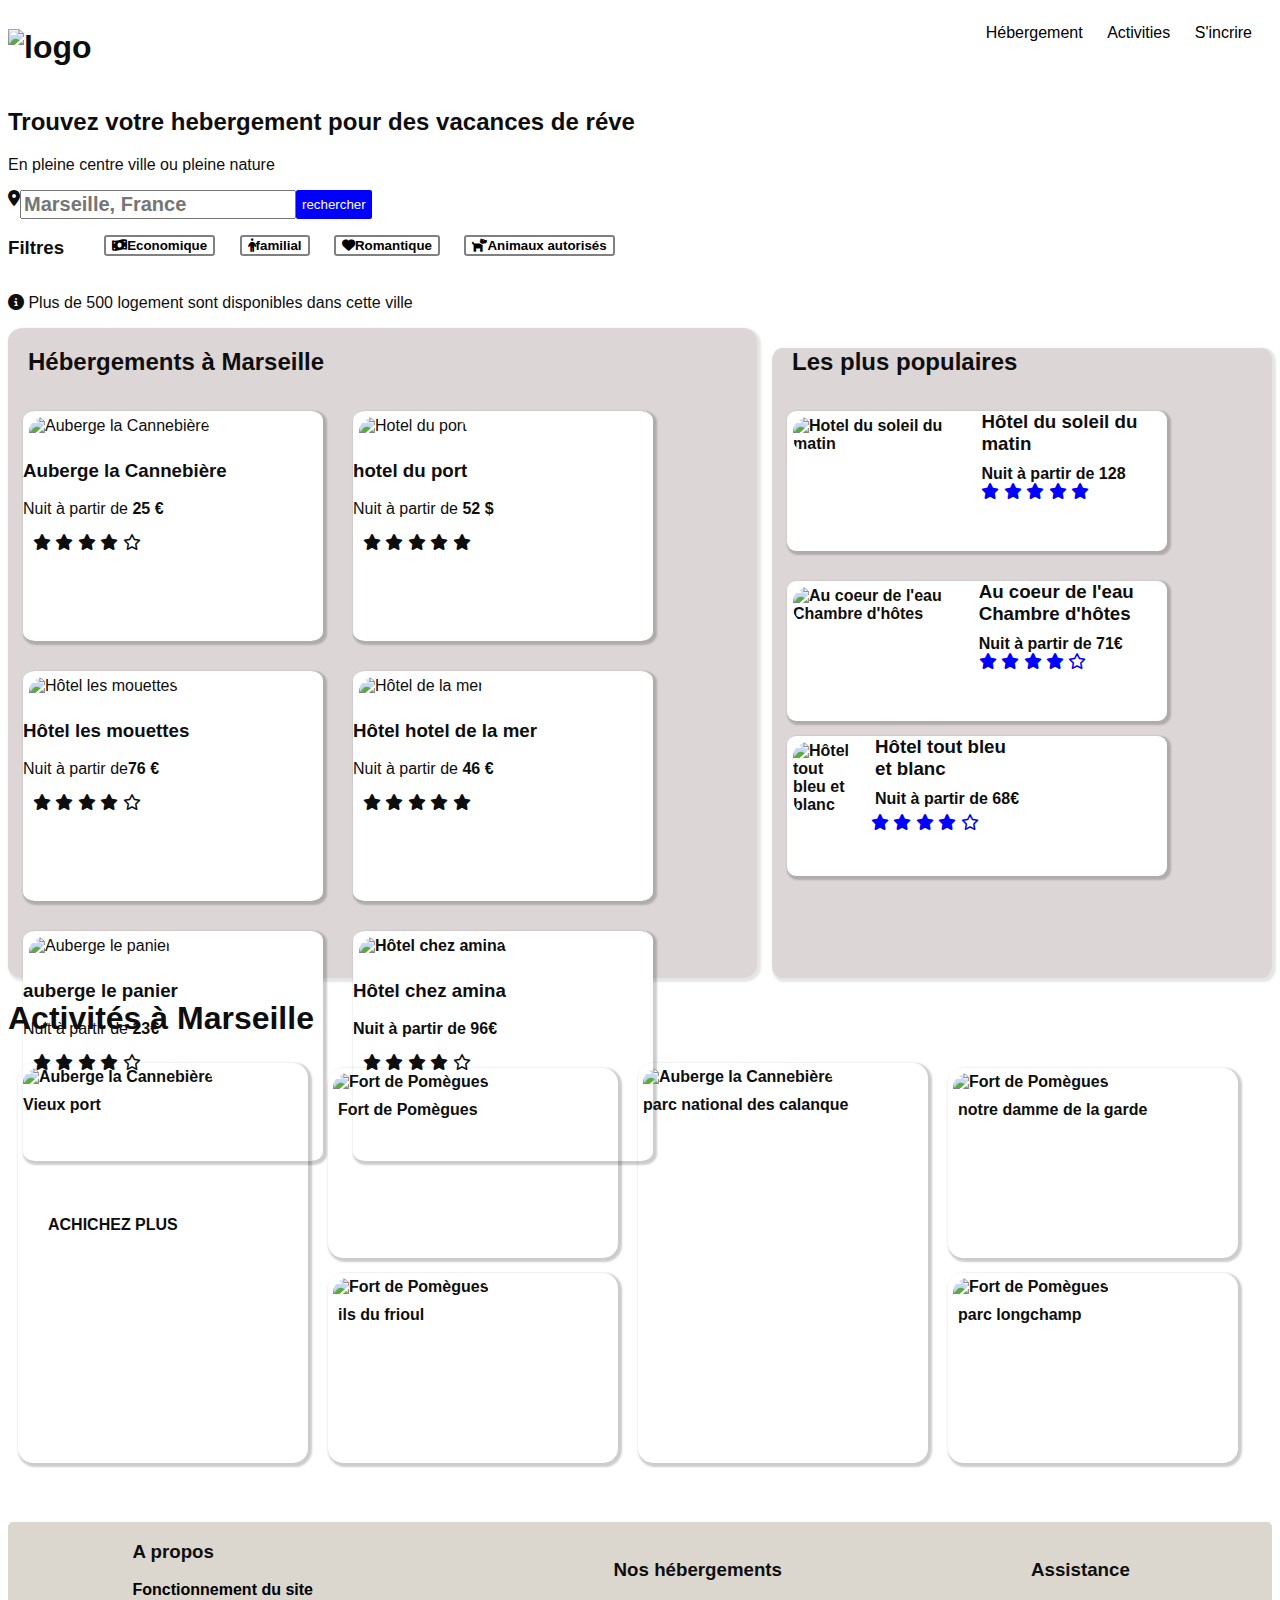
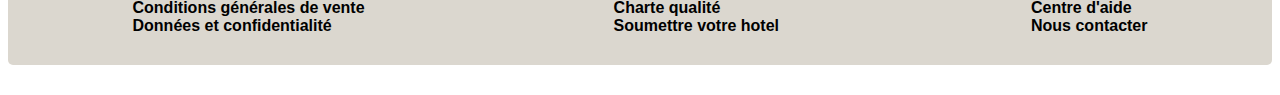
==== index.html @ 791bf826 "matin" ====
<!DOCTYPE html>
<html lang="fr">
<head>
    <meta charset="UTF-8">
    <meta http-equiv="X-UA-Compatible" content="IE=edge">
    <meta name="viewport" content="width=device-width, initial-scale=1.0">
    <link rel="stylesheet" href="main.css">
    <link rel="stylesheet" href="https://cdnjs.cloudflare.com/ajax/libs/font-awesome/6.2.0/css/all.min.css">
    <link rel="stylesheet" href="../Raleway/Raleway-Italic-VariableFont_wght.ttf">
    <title>Evaluation</title>
</head>


<header>
    <div class="flex space-between">
        <h1><img src="../images/logo/Reservia.svg" alt="logo"></h1>
        <nav>
            <ul>
                <li><a href="#hebergement">Hébergement</a></li>
                <li><a href="#activities">Activities</a></li>
                <li><a href="#s'inscrire">S'incrire</a></li>
            </ul>
        </nav>
    </div>
    <div>
        <h2>Trouvez votre hebergement pour des vacances de réve </h2>
        <p>En pleine centre ville ou pleine nature</p>
        <div class="flex">
            <i><i class="fa-solid fa-location-dot"></i></i>
            <form id="marseille">
                <input type="text" id="marseille" placeholder="Marseille, France">
            </form>
            <input type="submit" value="rechercher" class="btn">
        </div>
    </div>
    <section>
        <div class="flex">
        <h3>Filtres</h3>
            <ul>
                <button type="button"><i class="fa-solid fa-money-bill-wave"></i><strong>Economique</strong></button>
                <button type="button"><i class="fa-solid fa-person"></i><strong>familial</strong></button>
                <button type="button"><i class="fa-solid fa-heart"></i><strong>Romantique</strong></button>
                <button type="button"><i class="fa-solid fa-dog"></i><strong>Animaux autorisés</strong></button>
            </ul>
        </div>
        <p> <i class="fa-solid fa-circle-info"></i> Plus de 500 logement sont disponibles 
            dans cette ville
        </p>
    </section>  
</header>
<body>
    <div class="flex">
        <section class="main1" id="hebergement">
            <h2>Hébergements à Marseille</h2>
            <div class="flex wrap">
                <div class="heberg1">
                    <img src="images/hebergements/4_small/marcus-loke-WQJvWU_HZFo-unsplash.jpg" alt="Auberge la Cannebière"
                    class="picture">
                    <h3>Auberge la Cannebière</h3>
                    <p>Nuit à partir de <strong> 25 €</strong></p>
                    <div class="etoiles">
                        <i class="fa-solid fa-star"></i>
                        <i class="fa-solid fa-star"></i>
                        <i class="fa-solid fa-star"></i>
                        <i class="fa-solid fa-star"></i>
                        <i class="fa-regular fa-star"></i>
                    </div>
                </div>
                <div class="heberg1">
                    <img src="images/hebergements/4_small/fred-kleber-gTbaxaVLvsg-unsplash.jpg" alt="Hotel du port"
                    class="picture">
                    <h3>hotel du port</h3>
                    <p>Nuit à partir de <strong>52 $</strong></em></p>
                    <div class="etoiles">
                        <i class="fa-solid fa-star"></i>
                        <i class="fa-solid fa-star"></i>
                        <i class="fa-solid fa-star"></i>
                        <i class="fa-solid fa-star"></i>
                        <i class="fa-solid fa-star"></i>
                    </div>
                </div>
                <div class="heberg1">
                    <img src="images/hebergements/4_small/reisetopia-B8WIgxA_PFU-unsplash.jpg" alt="Hôtel les mouettes"
                    class="picture">
                    <h3>Hôtel les mouettes</h3>
                    <p>Nuit à partir de<strong>76 €</strong></p>
                    <div class="etoiles">
                        <i class="fa-solid fa-star"></i>
                        <i class="fa-solid fa-star"></i>
                        <i class="fa-solid fa-star"></i>
                        <i class="fa-solid fa-star"></i>
                        <i class="fa-regular fa-star"></i>
                    </div>
                </div>
                <div class="heberg1">
                    <img src="images/hebergements/4_small/annie-spratt-Eg1qcIitAuA-unsplash.jpg" alt="Hôtel de la mer"
                    class="picture">
                    <h3>Hôtel hotel de la mer</h3>
                    <p>Nuit à partir de <strong>46 €</strong></p>
                    <div class="etoiles">
                        <i class="fa-solid fa-star"></i>
                        <i class="fa-solid fa-star"></i>
                        <i class="fa-solid fa-star"></i>
                        <i class="fa-solid fa-star"></i>
                        <i class="fa-solid fa-star"></i>
                    </div>
                </div>
                <div class="heberg1">
                    <img src="images/hebergements/4_small/nicate-lee-kT-ZyaiwBe0-unsplash.jpg" alt="Auberge le panier"
                    class="picture">
                    <h3>auberge le panier</h3>
                    <p>Nuit à partir de <strong>23€</strong</p>
                    <div class="etoiles">
                        <i class="fa-solid fa-star"></i>
                        <i class="fa-solid fa-star"></i>
                        <i class="fa-solid fa-star"></i>
                        <i class="fa-solid fa-star"></i>
                        <i class="fa-regular fa-star"></i>
                    </div>
                </div>
                <div class="heberg1">
                    <img src="images/hebergements/4_small/reisetopia-B8WIgxA_PFU-unsplash.jpg" alt="Hôtel chez amina"
                    class="picture">
                    <h3>Hôtel chez amina </h3>
                    <p>Nuit à partir de <strong>96€</strong</p>
                    <div class="etoiles">
                        <i class="fa-solid fa-star"></i>
                        <i class="fa-solid fa-star"></i>
                        <i class="fa-solid fa-star"></i>
                        <i class="fa-solid fa-star"></i>
                        <i class="fa-regular fa-star"></i>
                    </div>
                </div>
            </div>
            <P class="afichez">ACHICHEZ PLUS</P>
        </section>
        <section class="main2" id="activities">

            <h2>Les plus populaires</h2>

            <div class="flex column">

                <div class="heberg2 flex">
                    <div>
                        <img src="images/hebergements/4_small/emile-guillemot-Bj_rcSC5XfE-unsplash.jpg" alt="Hotel du soleil du matin"
                            class="picture2">
                    </div>
                    <div>
                        <h3>Hôtel du soleil du matin</h3>
                        <p>Nuit à partir de <strong>128</strong</p>
                        <div class="etoiles">
                            <i class="fa-solid fa-star"></i>
                            <i class="fa-solid fa-star"></i>
                            <i class="fa-solid fa-star"></i>
                            <i class="fa-solid fa-star"></i>
                            <i class="fa-solid fa-star"></i>
                        </div>
                    </div>
                </div>


                <div class="heberg2 flex">
                    <div>
                        <img src="images/hebergements/4_small/aw-creative-VGs8z60yT2c-unsplash.jpg" alt="Au coeur de l'eau Chambre d'hôtes"
                            class="picture2">
                    </div>
                    <div>
                        <h3>Au coeur de l'eau Chambre d'hôtes</h3>
                        <p>Nuit à partir de <strong>71€</strong</p>
                        <div class="etoiles">
                            <i class="fa-solid fa-star"></i>
                            <i class="fa-solid fa-star"></i>
                            <i class="fa-solid fa-star"></i>
                            <i class="fa-solid fa-star"></i>
                            <i class="fa-regular fa-star"></i>
                        </div>
                    </div>
                </div>

                <div class="heberg2 flex">
                    <div>
                        <img src="images/hebergements/4_small/febrian-zakaria-M6S1WvfW68A-unsplash.jpg" alt="Hôtel tout bleu et blanc"
                            class="picture2">
                    </div>
                    <div>
                        <h3>Hôtel tout bleu <br> et blanc</h3>
                        <p>Nuit à partir de <strong>68€</strong</p>
                        <div class="picture">
                            <i class="fa-solid fa-star"></i>
                            <i class="fa-solid fa-star"></i>
                            <i class="fa-solid fa-star"></i>
                            <i class="fa-solid fa-star"></i>
                            <i class="fa-regular fa-star"></i>
                        </div>
                    </div>
                </div>



            </div>

        </section>

    </div>

    <h1> Activités à Marseille</h1>

    <section class="main3" id="s'inscrire">

        <div class="flex">
            <div class="picture3">
                <div>
                    <img src="images/activites/4_small/reno-laithienne-QUgJhdY5Fyk-unsplash.jpg" alt="Auberge la Cannebière"
                        class="pictureact1">
                </div>
                <p>Vieux port</p>
            </div>
            <div class="flex column">
                <div class="picture4">
                    <div>
                        <img src="images/activites/4_small/paul-hermann-QFTrLdQIRhI-unsplash.jpg" alt="Fort de Pomègues"
                            class="pictureact2">
                    </div>
                    <p>Fort de Pomègues</p>
                </div>

                <div class="picture4">
                    <div>
                        <img src="images/activites/4_small/kevin-hikari-rV_Qd1l-VXg-unsplash.jpg" alt="Fort de Pomègues"
                            class="pictureact2">
                    </div>
                    <p>ils du frioul</p>
                </div>
            </div>
            <div class="picture3">
                <div>
                    <img src="images/activites/4_small/kilyan-sockalingum-NR8-cBCN3aI-unsplash.jpg" alt="Auberge la Cannebière"
                        class="pictureact1">
                </div>
                <p>parc national des calanque </p>
            </div>
            <div class="flex column">
                <div class="picture4">
                    <div>
                        <img src="images/activites/4_small/florian-wehde-xW9e8gdotxI-unsplash.jpg" alt="Fort de Pomègues"
                            class="pictureact2">
                    </div>
                    <p>notre damme de la garde</p>
                </div>

                <div class="picture4">
                    <div>
                        <img src="images/activites/4_small/lena-paulin-wH2-EJoDcV0-unsplash.jpg" alt="Fort de Pomègues"
                            class="pictureact2">
                    </div>
                    <p>parc longchamp</p>
                </div>
            </div>

        </div>

    </section> 
    <br><br><br>

    <footer>
        <div class="flex space-around">

            <div class="flex column">
                <h3>A propos</h3>
                <a href="fonctionnement.html">Fonctionnement du site</a>
                <a href="cgv.html">Conditions générales de vente</a>
                <a href="confidentiel.html">Données et confidentialité</a>
            </div>

            <div class="flex column">
                <h3>Nos hébergements</h3>
                <a href="charte_qualite.html">Charte qualité</a>
                <a href="votre_hotel.html">Soumettre votre hotel</a>

            </div>

            <div class="flex column">
                <h3>Assistance</h3>
                <a href="centre_aide.html">Centre d'aide</a>
                <a href="nouscontacter.html">Nous contacter</a>

            </div>
        </div>


    </footer>
    
</body>

</html>
---- main.css ----
/* general */
.h2{
    font-family: arial;
    font-weight: bold;
}
p{
    font-family: arial;
}
html {
    scroll-behavior: smooth;
}
body {
    color: rgb(14, 14, 14);
    background-color: white;
    font: 1em "Open Sans", sans-serif;

}



/* header */
div nav li a {
    color: black;
    text-decoration: none;
    margin-right: 20px;
}
header nav ul li {
    display: inline-block;/* pour suprimer les point  */
}
/*i{
    width: 30px;
    background-color: rgb(212, 209, 209);
    border-radius: 2px;
    font-size: 20px;
}*/
#marseille{
    font-weight: bold;
    color: black;
    font-size: 20px;
}
.btn{
    background-color: blue;
    color: white;
    border: none;
    border-radius: 2px;
}
button{
    border-radius: 3px;
    border: 2px solid grey;
    background-color: white;
    font-size: bold;
    margin-right: 20px;
}

/* fin de header*/
/* body */ 

.flex {
    display: flex;
}
.wrap {
    flex-wrap: wrap;
}
.heberg1 {
    width: 300px;
    height: 230px;
    background-color: white;
    margin: 15px;
    border-radius: 4%;
    box-shadow: 2px 2px 2px 2px rgba(0, 0, 0, 0.2);
}
.heberg2 {
    width: 380px;
    height: 140px;
    background-color: white;
    margin: 15px;
    border-radius: 9px;
    box-shadow: 2px 2px 2px 2px rgba(0, 0, 0, 0.2);
}
.picture {
    width: 290px;
    height: 130px;
    border-radius: 15px 15px 0 0;
    margin: 6px 6px 6px 6px;
}
.picture2{
    width: 190px;
    height: 130px;
    border-radius: 15px 0 0 15px;
    margin: 6px 6px 6px 6px;
}
section h2 {
    padding: 0px 10px 0 20px;
}
.heber1 p  {
    margin: 0 0 0 10px ;
}

.heber1 h3  {
    margin: 0 0 10px 10px ;
}
.heber1 i {
    color: blue;
}
.heberg2 em {
    font-weight: bold;
}

.heberg2 p  {
    margin: 0 0 0 10px ;
}

.heberg2 h3  {
    margin: 0 0 10px 10px ;
}
.heberg2 i {
    color: blue;
}
.etoiles {
    margin: 0 0 0 10px ;
}
.column {
    flex-direction: column;
}
.main1 {
    width: 1000px;
    height:650px;
    background-color: rgb(221, 214, 214);
    border-radius: 2%;
    box-shadow: 2px 2px 2px 2px rgba(0, 0, 0, 0.1);
    margin-right: 15px;
}
.main2{
    width: 500px;
    height: 630px;
    background-color: rgb(221, 214, 214);
    border-radius: 2%;
    box-shadow: 2px 2px 2px 2px rgba(0, 0, 0, 0.1);
}
.afichez{
    margin: 40px 0 0 40px;
}
.pictureact1 {
    width: 280px;
    height: 350px;
    border-radius: 15px 15px 0 0;
    margin: 5px 5px 5px 5px;
}
.picture3 {
    border-radius: 15px;
    box-shadow: 2px 2px 2px 2px rgba(0, 0, 0, 0.2);
    width: 290px;
    height: 400px;
    margin: 5px 10px 5px 10px;
}

.picture4 {
    border-radius: 15px;
    box-shadow: 2px 2px 2px 2px rgba(0, 0, 0, 0.2);
    width: 290px;
    height: 190px;
    margin: 10px 10px 5px 10px;
}
.picture3 p {
    font-weight: bold;
    margin: 5px 5px 5px 5px;
}

.pictureact2 {
    width: 280px;
    height: 140px;
    border-radius: 15px 15px 0 0;
    margin: 5px 5px 5px 5px;
}


.picture4 p {
    font-weight: bold;
    margin: 5px 0 0 10px;
}

/* fin de la partie body */

/* footer */
footer {
    border-radius: 5px;
    background-color: rgb(219, 215, 207);
}


footer div {
    margin-bottom: 30px;
    
}
footer a {
    text-decoration: none;
    color: black;
}
.space-around{
    justify-content: space-around;
    align-items: flex-end;
}

















.flex{
    display: flex;
}
.flex-start{
    justify-content: flex-start;
}
.flex-end{
    justify-content: flex-end;
}
.space-between{
    justify-content: space-between;
}
.flex-around{
    justify-content: space-around;
}
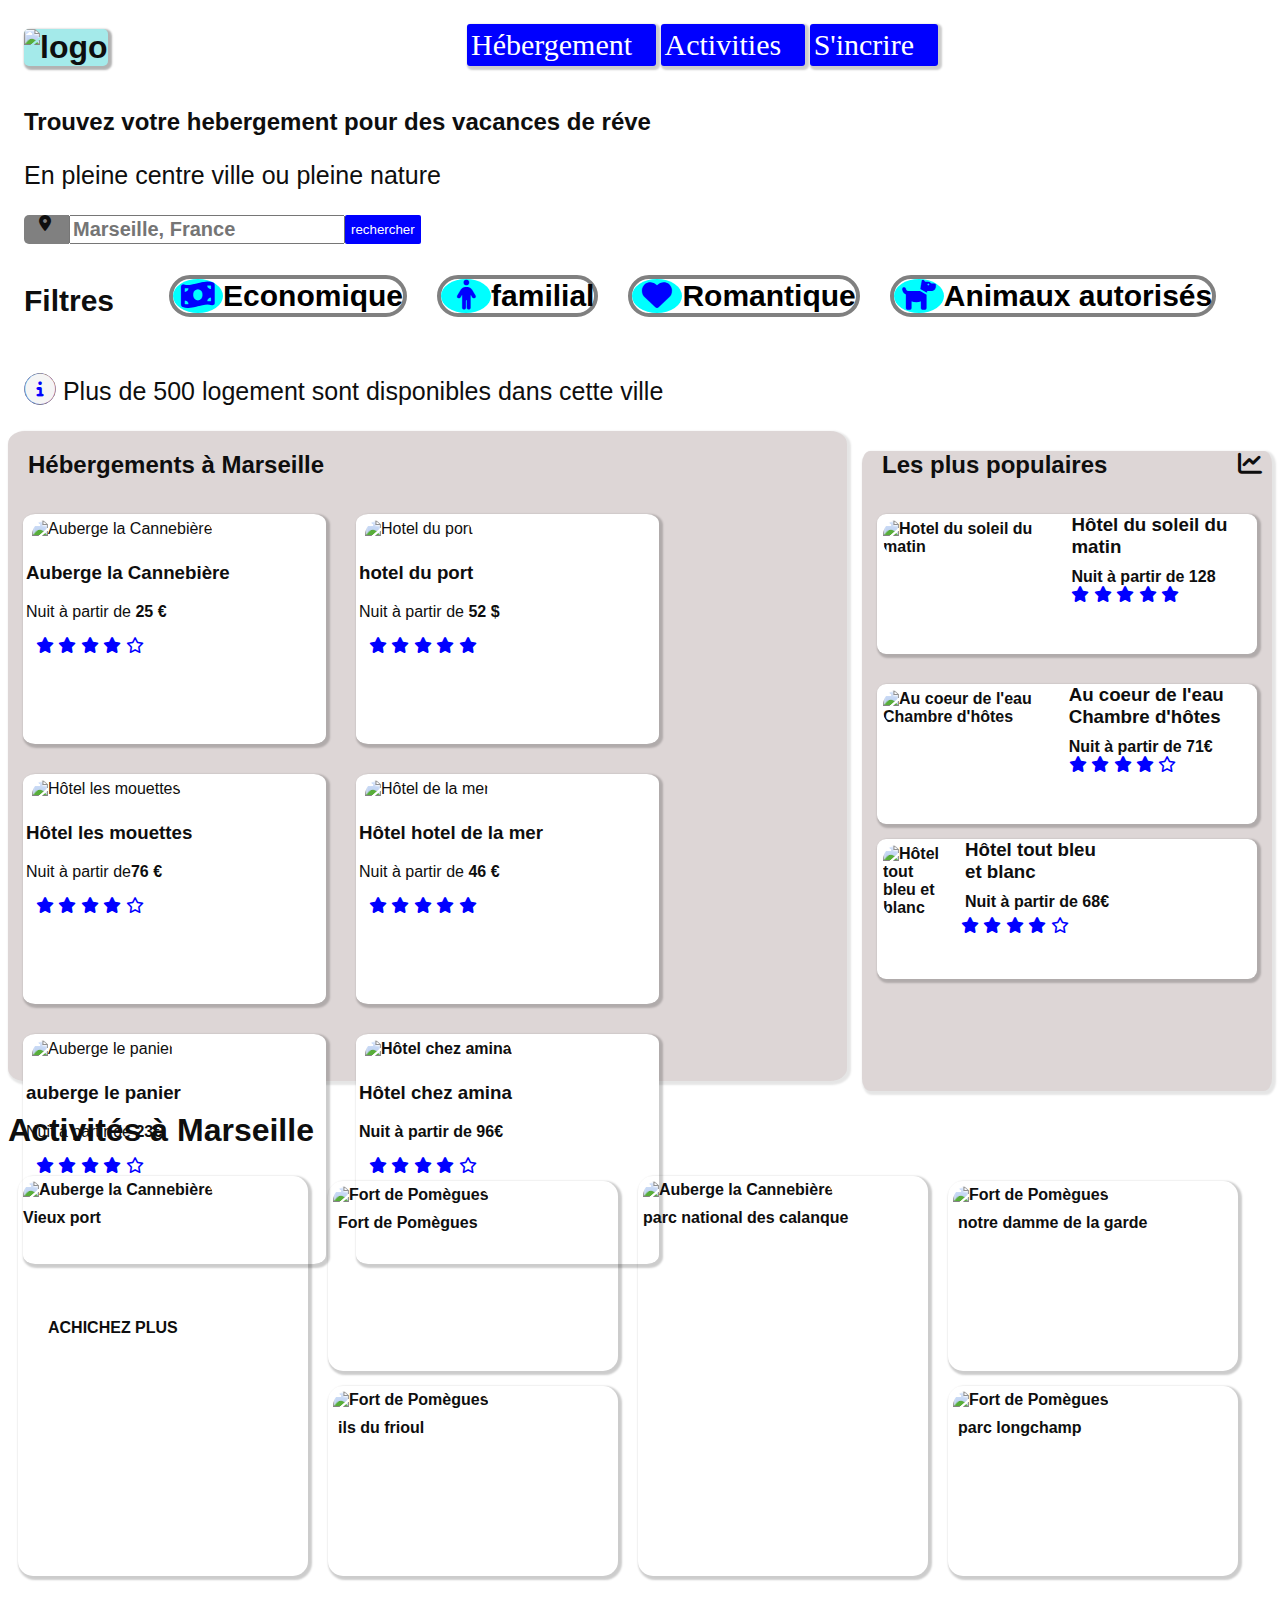
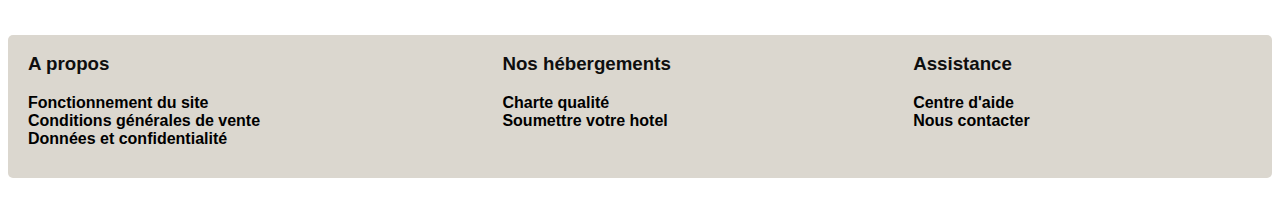
==== commit 17c2800b: "test" ====
--- a/index.html
+++ b/index.html
@@ -13,9 +13,9 @@
 
 <header>
     <div class="flex space-between">
-        <h1><img src="../images/logo/Reservia.svg" alt="logo"></h1>
+        <h1><img src="../images/logo/Reservia.svg" alt="logo" class="logo"></h1>
         <nav>
-            <ul>
+            <ul class="list">
                 <li><a href="#hebergement">Hébergement</a></li>
                 <li><a href="#activities">Activities</a></li>
                 <li><a href="#s'inscrire">S'incrire</a></li>
@@ -24,9 +24,9 @@
     </div>
     <div>
         <h2>Trouvez votre hebergement pour des vacances de réve </h2>
-        <p>En pleine centre ville ou pleine nature</p>
+        <p class="parag">En pleine centre ville ou pleine nature</p>
         <div class="flex">
-            <i><i class="fa-solid fa-location-dot"></i></i>
+            <i class="infoo"><i class="fa-solid fa-location-dot"></i></i>
             <form id="marseille">
                 <input type="text" id="marseille" placeholder="Marseille, France">
             </form>
@@ -35,15 +35,15 @@
     </div>
     <section>
         <div class="flex">
-        <h3>Filtres</h3>
-            <ul>
-                <button type="button"><i class="fa-solid fa-money-bill-wave"></i><strong>Economique</strong></button>
-                <button type="button"><i class="fa-solid fa-person"></i><strong>familial</strong></button>
-                <button type="button"><i class="fa-solid fa-heart"></i><strong>Romantique</strong></button>
-                <button type="button"><i class="fa-solid fa-dog"></i><strong>Animaux autorisés</strong></button>
+        <h3 class="fil">Filtres</h3>
+            <ul class="flex">
+                <button type="button" class="flex"><div><i class="fa-solid fa-money-bill-wave"></i></div><strong> Economique</strong></button>
+                <button type="button" class="flex"><div><i class="fa-solid fa-person"></i></div></i><strong> familial</strong></button>
+                <button type="button" class="flex"><div><i class="fa-solid fa-heart"></i></div><strong>Romantique</strong></button>
+                <button type="button" class="flex"><div><i class="fa-solid fa-dog"></i></div><strong>Animaux autorisés</strong></button>
             </ul>
         </div>
-        <p> <i class="fa-solid fa-circle-info"></i> Plus de 500 logement sont disponibles 
+        <p class="parag"> <a href="#"><i class="fa-solid fa-circle-info"></i></a> Plus de 500 logement sont disponibles 
             dans cette ville
         </p>
     </section>  
@@ -136,7 +136,9 @@
         </section>
         <section class="main2" id="activities">
 
-            <h2>Les plus populaires</h2>
+            <h2 class="flex">Les plus populaires
+                <i class="fa-solid fa-chart-line"></i>
+            </h2>
 
             <div class="flex column">
 
@@ -263,7 +265,7 @@
     <br><br><br>
 
     <footer>
-        <div class="flex space-around">
+        <div class="flex space-between">
 
             <div class="flex column">
                 <h3>A propos</h3>
@@ -285,6 +287,7 @@
                 <a href="nouscontacter.html">Nous contacter</a>
 
             </div>
+            <div>   </div>
         </div>
 
 
--- a/main.css
+++ b/main.css
@@ -13,19 +13,36 @@
     color: rgb(14, 14, 14);
     background-color: white;
     font: 1em "Open Sans", sans-serif;
-
 }
 
 
 
 /* header */
 div nav li a {
-    color: black;
+    color: white;
     text-decoration: none;
     margin-right: 20px;
 }
+div nav li a:hover{
+    color: blueviolet;
+}
+.list{
+    margin-right: 350px;
+}
+.infoo{
+    width: 30px;
+    background-color: grey;
+    padding: 0px 0 0 15px;
+    border-radius:5px 0 0 5px;
+}
 header nav ul li {
     display: inline-block;/* pour suprimer les point  */
+    font-size: 30px;
+    box-shadow: 2px 2px 2Px 2px rgba(0, 0, 0, 0.2);
+    padding: 4px 4px 4px 4Px;
+    background-color: blue;
+    border-radius: 3px;
+    font-family: italic;
 }
 /*i{
     width: 30px;
@@ -38,6 +55,11 @@
     color: black;
     font-size: 20px;
 }
+.exclamation{
+    width: 30px;
+    background-color: whitesmoke;
+    color: blue;
+}
 .btn{
     background-color: blue;
     color: white;
@@ -45,14 +67,63 @@
     border-radius: 2px;
 }
 button{
-    border-radius: 3px;
-    border: 2px solid grey;
-    background-color: white;
-    font-size: bold;
-    margin-right: 20px;
+    border-radius: 28px;
+    border: 4px solid grey;
+    background-color: white;    
+    font-size: 30px;
+    margin: 15px;
+    padding:0;
+    
+}
+
+button div{
+    color: blue;
+    width: 50px;
+    background-color: aqua;
+    border-radius: 50%;
+}
+.parag{
+    font-size: 25px;
+    font-family: Arial, Helvetica, sans-serif;
+}
+.parag i {
+    color: whitesmoke;
+    background-color: blue;
+    border-radius: 50%;
+    border: 1px solid grey;
+    font-size: 30px;
+}
+.parag i:hover{
+    color: blueviolet;
+}
+ul i{
+    width: 40px;
+}
+.fil{
+    margin-top: 40px;
+    font-size: 30px;
+}
+header{
+    /*background-color: rgb(246, 242, 236);*/
+    width: 100%;
+    padding-left: 16px;
+}
+/*head{
+    width: 1000px;
+    height: 100px;
+    background-color: rgb(219, 215, 207);
+}*/
+.logo{
+    box-shadow: 2px 2px 2px 2px rgba(0, 0, 0, 0.3);
+    border-radius: 5px;
+    height: 100px;
+    background-color: rgb(164, 234, 234);
+    
 }
 
 /* fin de header*/
+
+
 /* body */ 
 
 .flex {
@@ -60,12 +131,17 @@
 }
 .wrap {
     flex-wrap: wrap;
+}
+img:hover{
+    transform: scale(1.7);
+    transition: 1s;
 }
 .heberg1 {
     width: 300px;
     height: 230px;
     background-color: white;
     margin: 15px;
+    padding-left: 3px;
     border-radius: 4%;
     box-shadow: 2px 2px 2px 2px rgba(0, 0, 0, 0.2);
 }
@@ -92,6 +168,9 @@
 section h2 {
     padding: 0px 10px 0 20px;
 }
+.main2 h2{
+    justify-content: space-between;
+}
 .heber1 p  {
     margin: 0 0 0 10px ;
 }
@@ -118,6 +197,7 @@
 }
 .etoiles {
     margin: 0 0 0 10px ;
+    color: blue;
 }
 .column {
     flex-direction: column;
@@ -131,8 +211,8 @@
     margin-right: 15px;
 }
 .main2{
-    width: 500px;
-    height: 630px;
+    width: 100%;
+    height: 640px;
     background-color: rgb(221, 214, 214);
     border-radius: 2%;
     box-shadow: 2px 2px 2px 2px rgba(0, 0, 0, 0.1);
@@ -182,6 +262,7 @@
 /* fin de la partie body */
 
 /* footer */
+
 footer {
     border-radius: 5px;
     background-color: rgb(219, 215, 207);
@@ -190,12 +271,15 @@
 
 footer div {
     margin-bottom: 30px;
-    
+    padding-left: 10px;
 }
 footer a {
     text-decoration: none;
     color: black;
 }
+footer a:hover{
+    color: blueviolet;
+}
 .space-around{
     justify-content: space-around;
     align-items: flex-end;
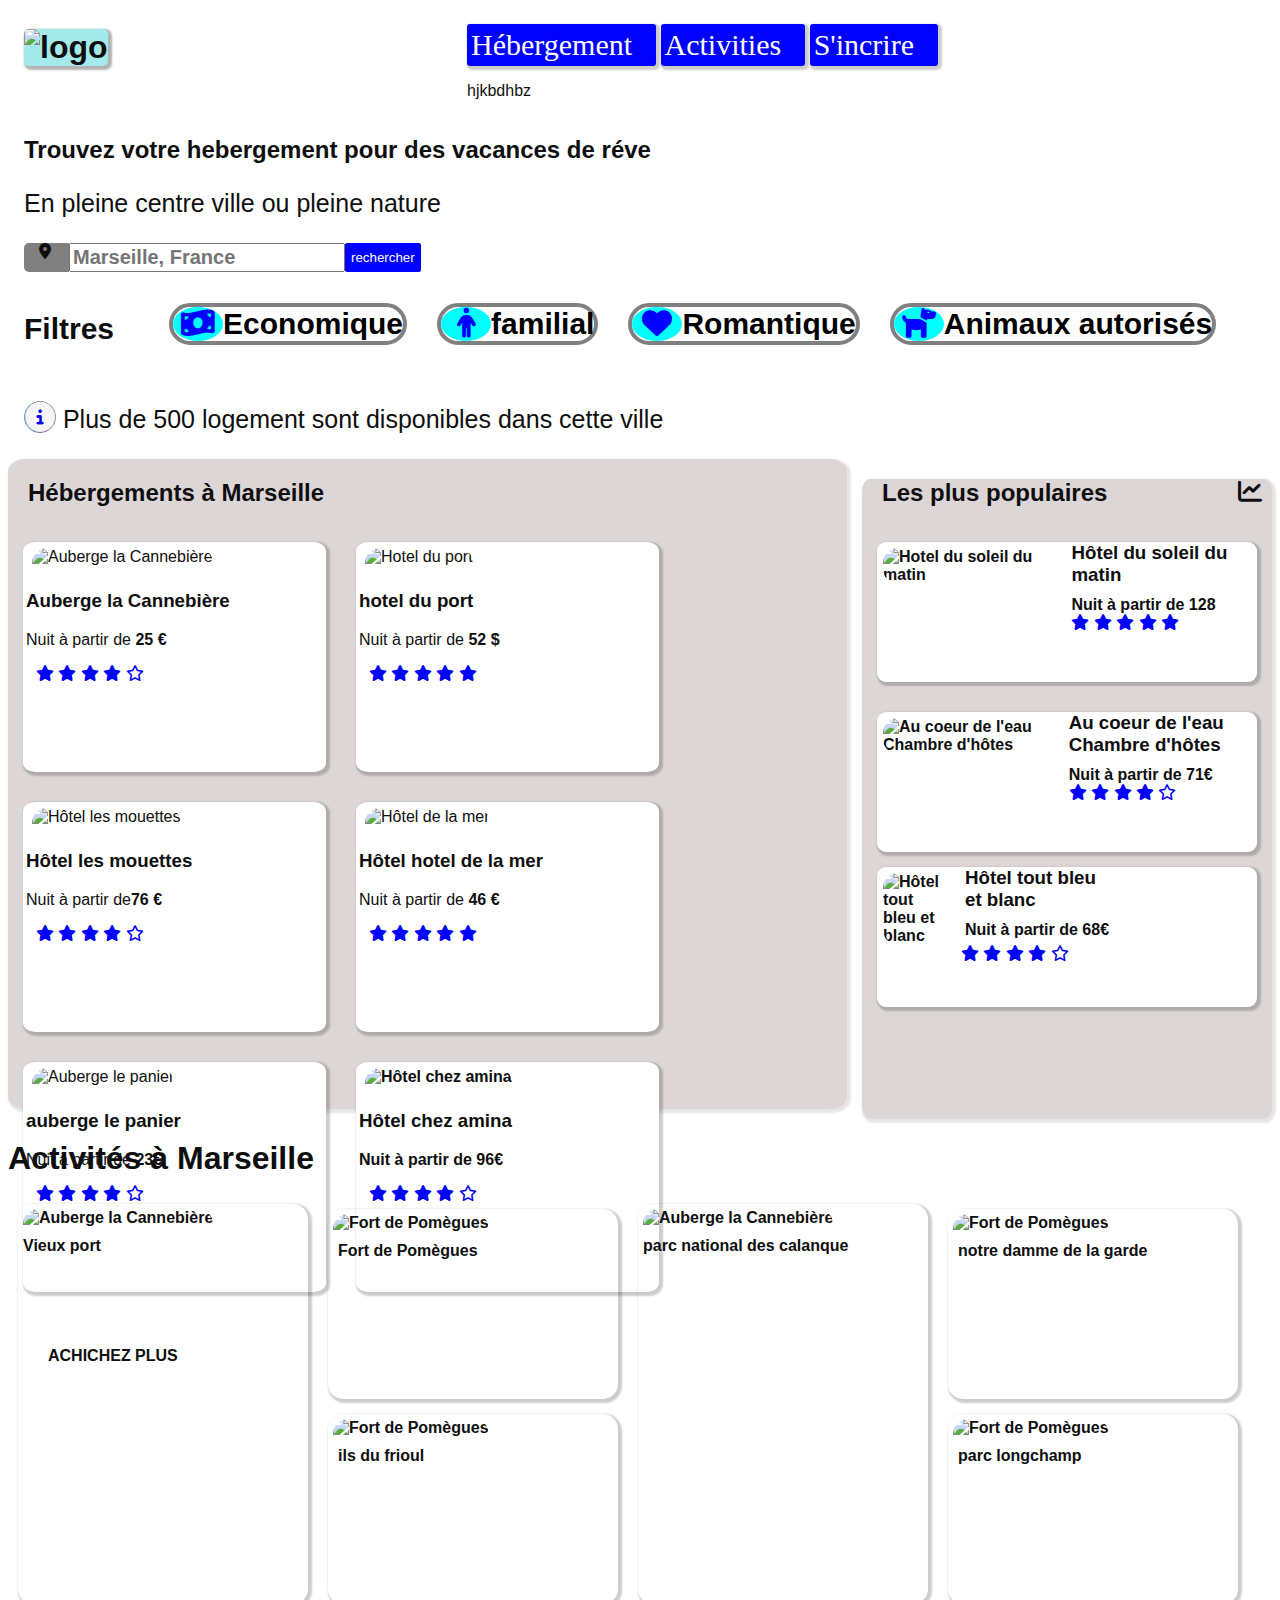
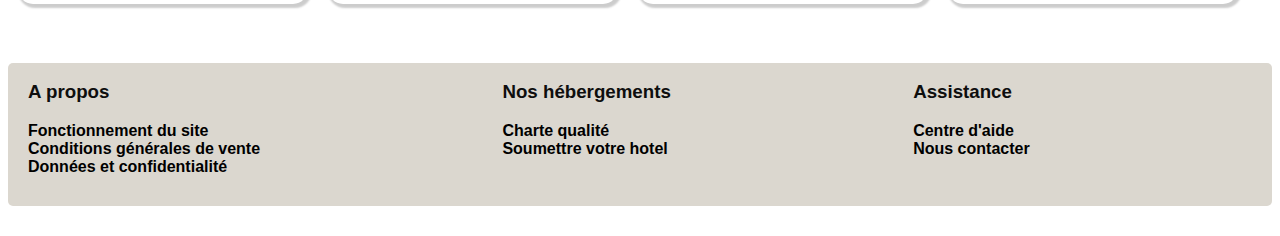
==== commit 023981d2: "test 3" ====
--- a/index.html
+++ b/index.html
@@ -19,6 +19,7 @@
                 <li><a href="#hebergement">Hébergement</a></li>
                 <li><a href="#activities">Activities</a></li>
                 <li><a href="#s'inscrire">S'incrire</a></li>
+                <p>hjkbdhbz</p>
             </ul>
         </nav>
     </div>
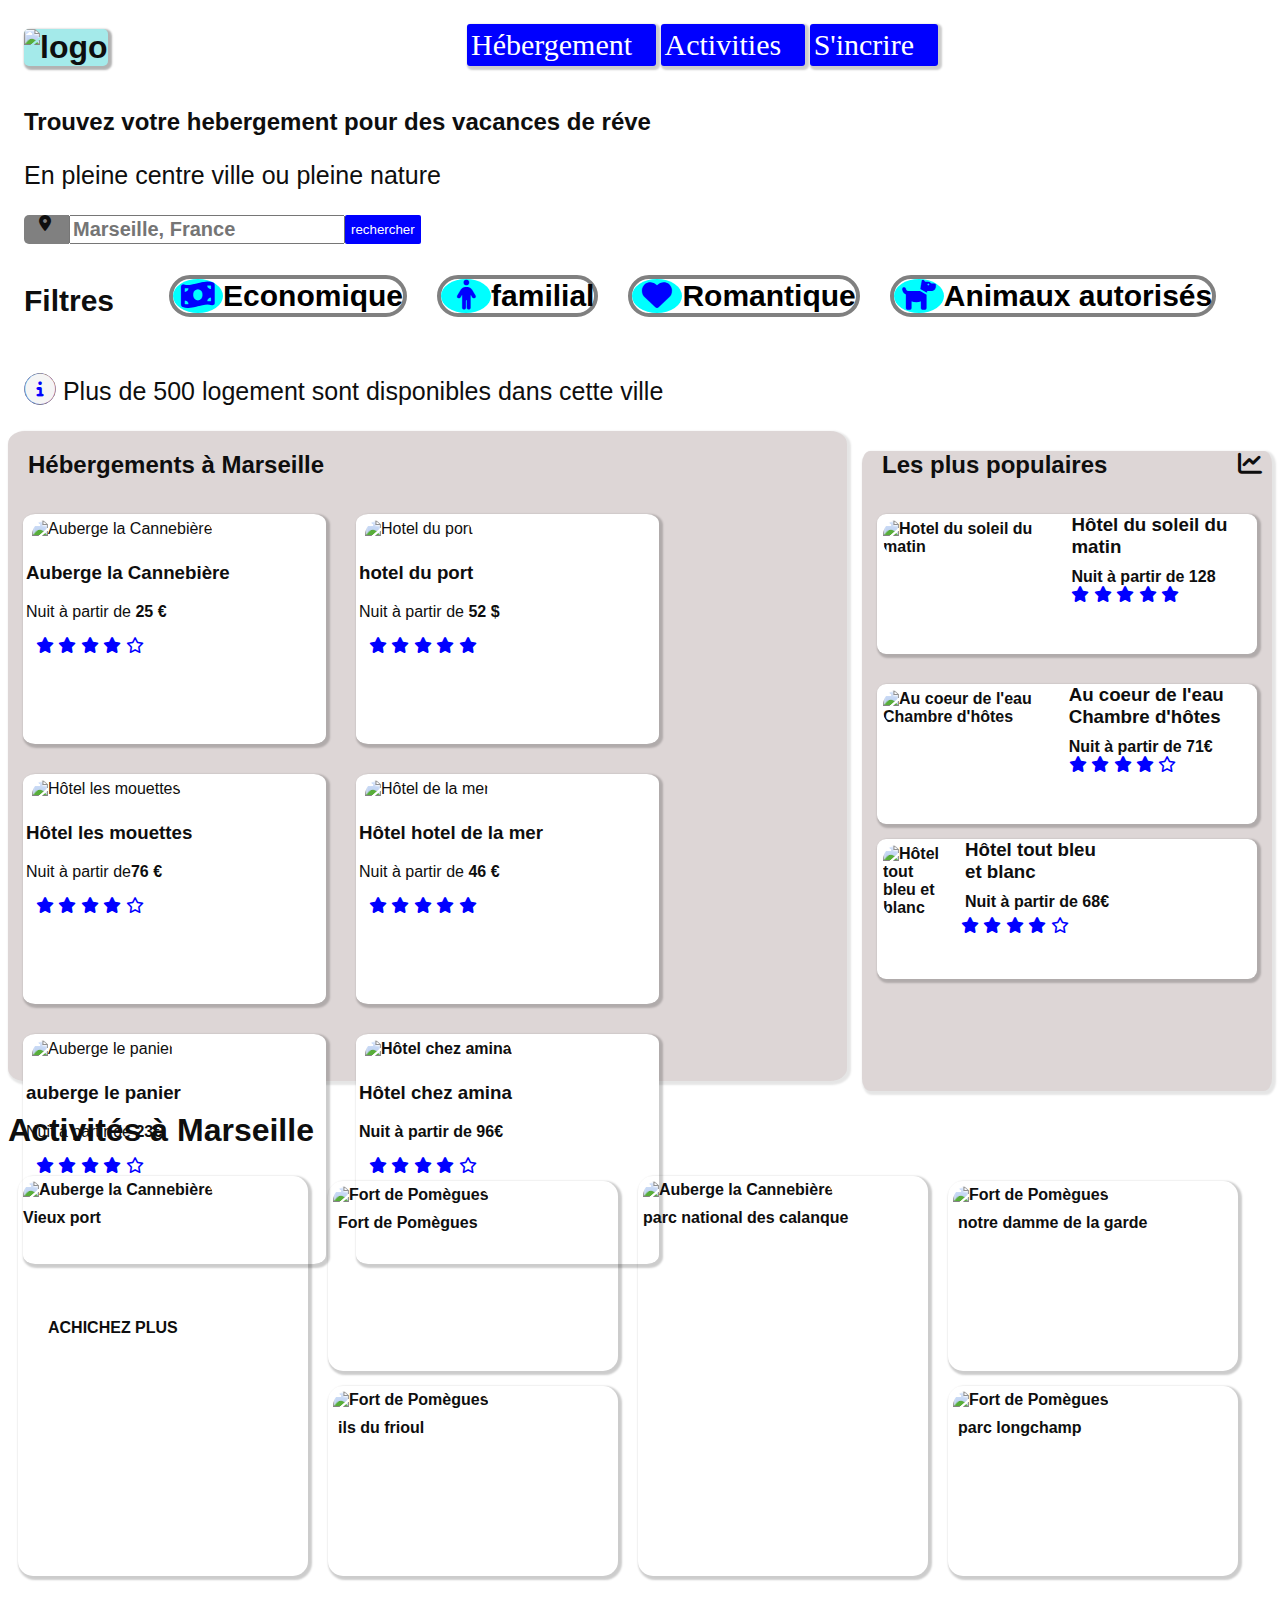
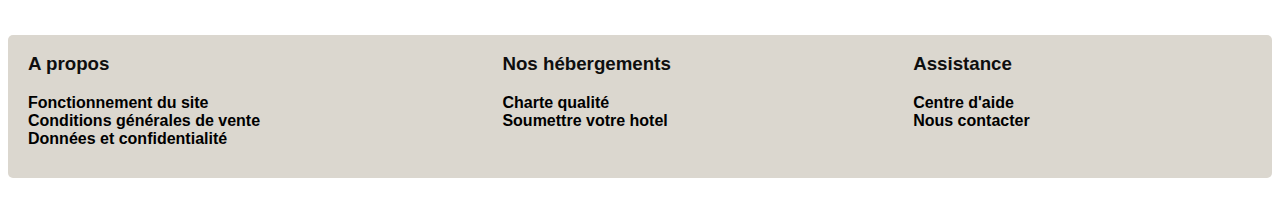
==== commit 8297de55: "teste 2" ====
--- a/index.html
+++ b/index.html
@@ -19,7 +19,6 @@
                 <li><a href="#hebergement">Hébergement</a></li>
                 <li><a href="#activities">Activities</a></li>
                 <li><a href="#s'inscrire">S'incrire</a></li>
-                <p>hjkbdhbz</p>
             </ul>
         </nav>
     </div>
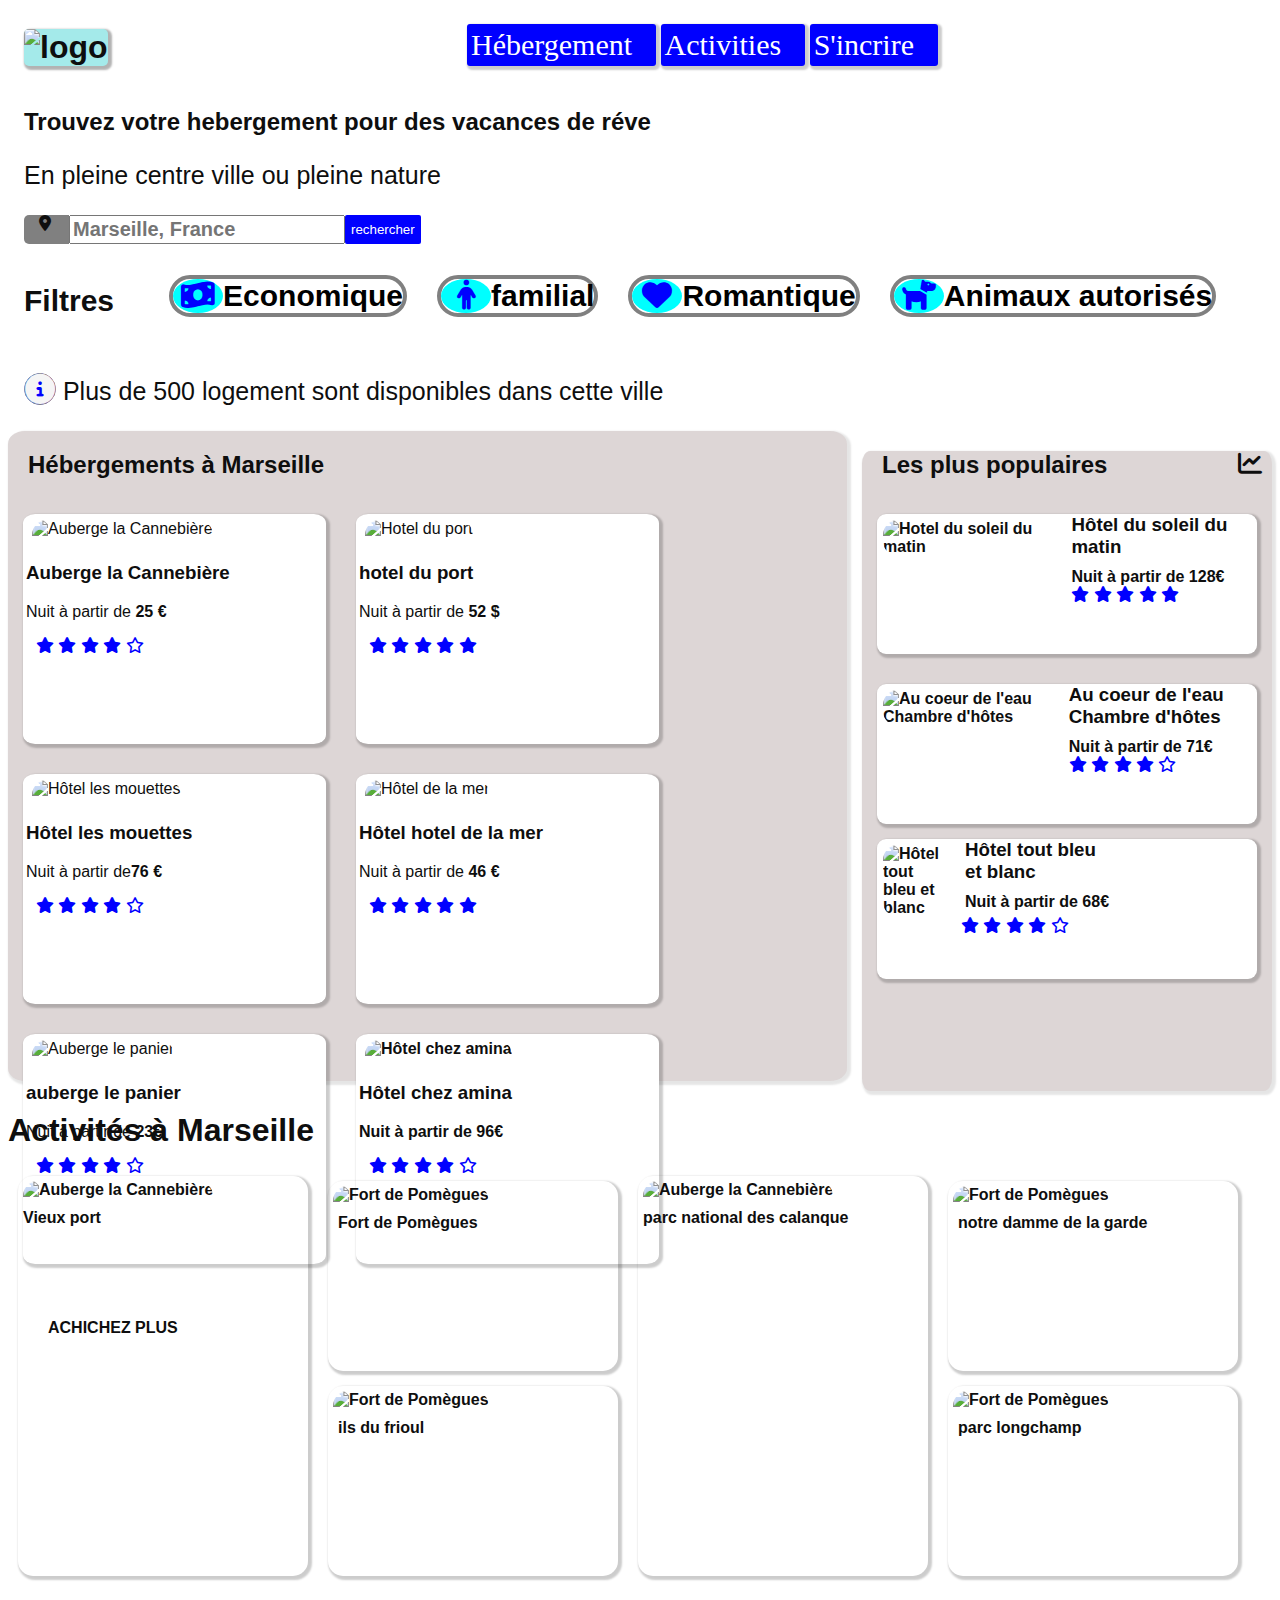
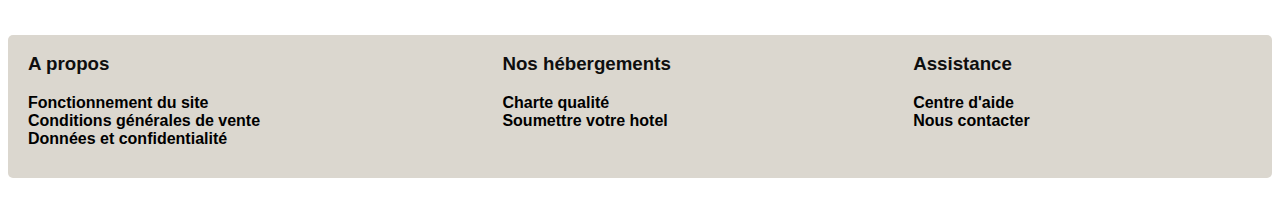
==== commit 29d26c94: "teste 5" ====
--- a/index.html
+++ b/index.html
@@ -149,7 +149,7 @@
                     </div>
                     <div>
                         <h3>Hôtel du soleil du matin</h3>
-                        <p>Nuit à partir de <strong>128</strong</p>
+                        <p>Nuit à partir de <strong>128€</strong</p>
                         <div class="etoiles">
                             <i class="fa-solid fa-star"></i>
                             <i class="fa-solid fa-star"></i>
@@ -287,7 +287,7 @@
                 <a href="nouscontacter.html">Nous contacter</a>
 
             </div>
-            <div>   </div>
+            <div></div>
         </div>
 
 
--- a/main.css
+++ b/main.css
@@ -120,6 +120,10 @@
     background-color: rgb(164, 234, 234);
     
 }
+.logo:hover{
+    transform: scale(1.7);
+    transition: 1s;
+}
 
 /* fin de header*/
 
@@ -132,7 +136,24 @@
 .wrap {
     flex-wrap: wrap;
 }
-img:hover{
+/*img:hover{
+    transform: scale(1.7);
+    transition: 1s;
+}
+    */
+.heberg1:hover{
+    transform: scale(1.7);
+    transition: 1s;
+}
+.heberg2:hover{
+    transform: scale(1.7);
+    transition: 1s;
+}
+.picture4:hover{
+    transform: scale(1.7);
+    transition: 1s;
+}
+.picture3:hover{
     transform: scale(1.7);
     transition: 1s;
 }
